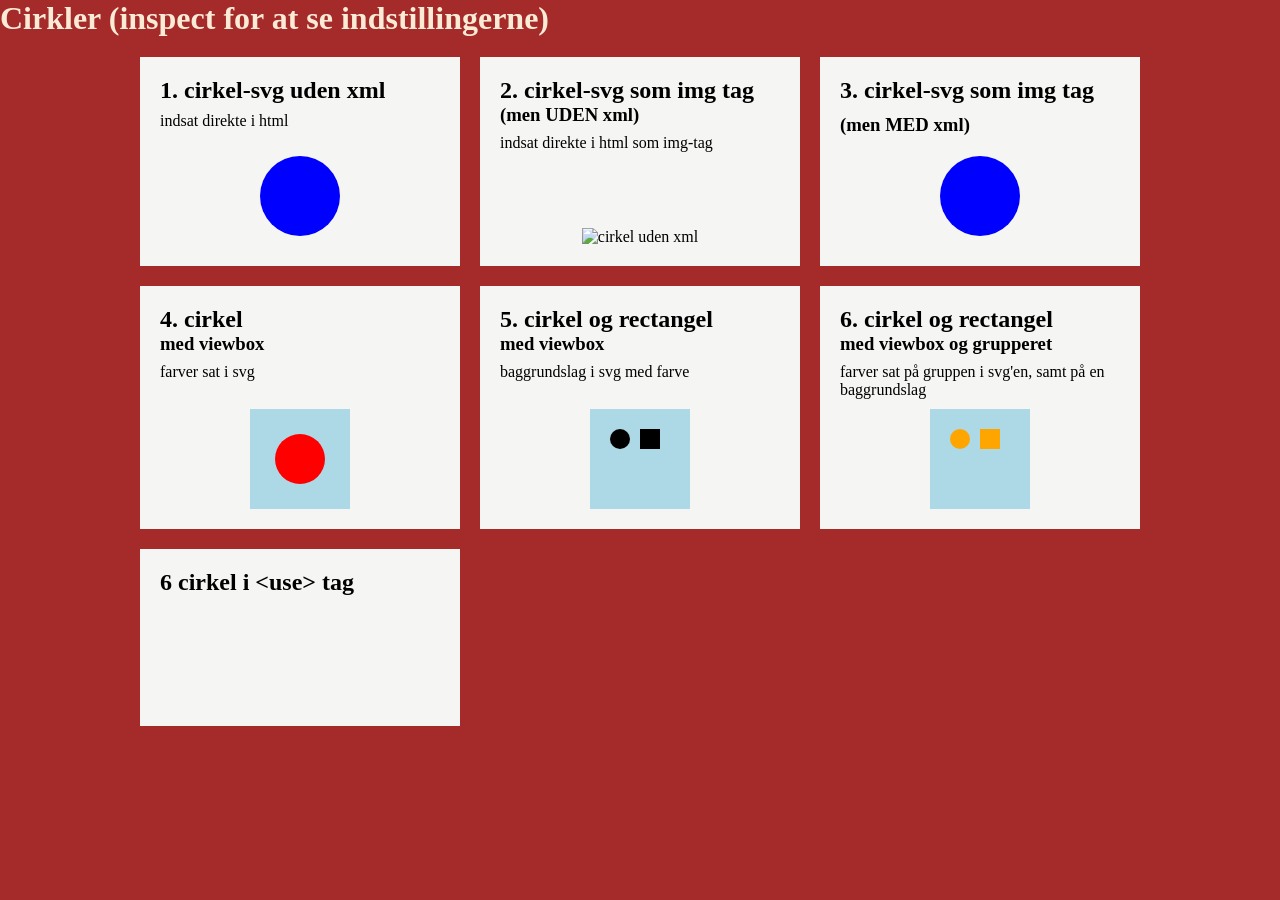
==== index.html @ cb9ac567 "init" ====
<!DOCTYPE html>
<html lang="en">

<head>
    <meta charset="UTF-8">
    <meta name="viewport" content="width=device-width, initial-scale=1.0">
    <title>SVC cirkler</title>
    <link rel="stylesheet" href="index.css">

</head>



<body>


    <h1>Cirkler (inspect for at se indstillingerne)</h1>
    <div class="wrapper">


        <article>
            <div>
                <h2>1. cirkel-svg uden xml</h2>
                <p>indsat direkte i html</p>
            </div>
            <svg width="100" height="100">
                <circle id="foerste" cx="50" cy="50" r="40" fill="blue" />
            </svg>
        </article>

        <article>
            <div>
                <h2>2. cirkel-svg som img tag </h2>
                <h3>(men UDEN xml)</h3>
                <p> indsat direkte i html som img-tag</p>
            </div>
            <img src="svg/cirkel_uden_xml.svg" alt="cirkel uden xml">
        </article>

        <article>
            <h2>3. cirkel-svg som img tag </h2>
            <h3>(men MED xml)</h3>
            <img src="svg/cirkel_med_xml.svg" alt="cirkel uden xml">


        </article>

        <article>
            <div>
                <h2>4. cirkel</h2>
                <h3>med viewbox</h3>
                <p>farver sat i svg</p>
            </div>
            <svg width="100" height="100" viewBox="0 0 40 40">
                <!-- Baggrund -->
                <rect width="100%" height="100%" fill="lightblue" />
                <circle cx='50%' cy='50%' r='10' fill="red" />
            </svg>
        </article>

        <article>
            <div>
                <h2>5. cirkel og rectangel </h2>
                <h3>med viewbox</h3>
                <p>baggrundslag i svg med farve </p>
            </div>
            <svg width="100" height="100" viewBox="0 0 100 100">
                <!-- Baggrund -->
                <rect width="100%" height="100%" fill="lightblue" />


                <circle cx='30' cy='30' r='10' />
                <rect x='50' y='20' width='20' height='20' />

            </svg>
        </article>

        <article>
            <div>
                <h2>6. cirkel og rectangel</h2>
                <h3>med viewbox og grupperet</h3>
                <p>farver sat på gruppen i svg'en, samt på en baggrundslag</p>
            </div>
            <svg width="100" height="100" viewBox="0 0 100 100">
                <!-- Baggrund -->
                <rect width="100%" height="100%" fill="lightblue" />

                <g fill="orange">
                    <circle cx='30' cy='30' r='10' />
                    <rect x='50' y='20' width='20' height='20' />
                </g>

            </svg>
        </article>

        <article>
            <h2>6 cirkel i &lt;use&gt; tag</h2>
            <svg width="100" height="100">
                <use href="cirkel_med_xml.svg"></use>
            </svg>
        </article>

    </div>




</body>

</html>
---- index.css ----
* {
  margin: 0;
  padding: 0;
}
#id {
  fill: green;
}

body {
  background-color: brown;
}

h1 {
  color: antiquewhite;
}
p {
  padding-top: 0.5rem;
}
.wrapper {
  display: grid;
  grid-template-columns: repeat(auto-fill, minmax(300px, 1fr));
  grid-auto-flow: row;
  gap: 20px;
  max-width: 1000px;
  margin: 0 auto;
  padding: 20px;

  & article {
    background-color: rgb(245, 245, 243);
    display: grid;
    gap: 10px;
    padding: 20px;

    & > :last-child {
      justify-self: center;
      align-self: end;
      /* background-color: rgb(247, 236, 179); */
    }
  }
}
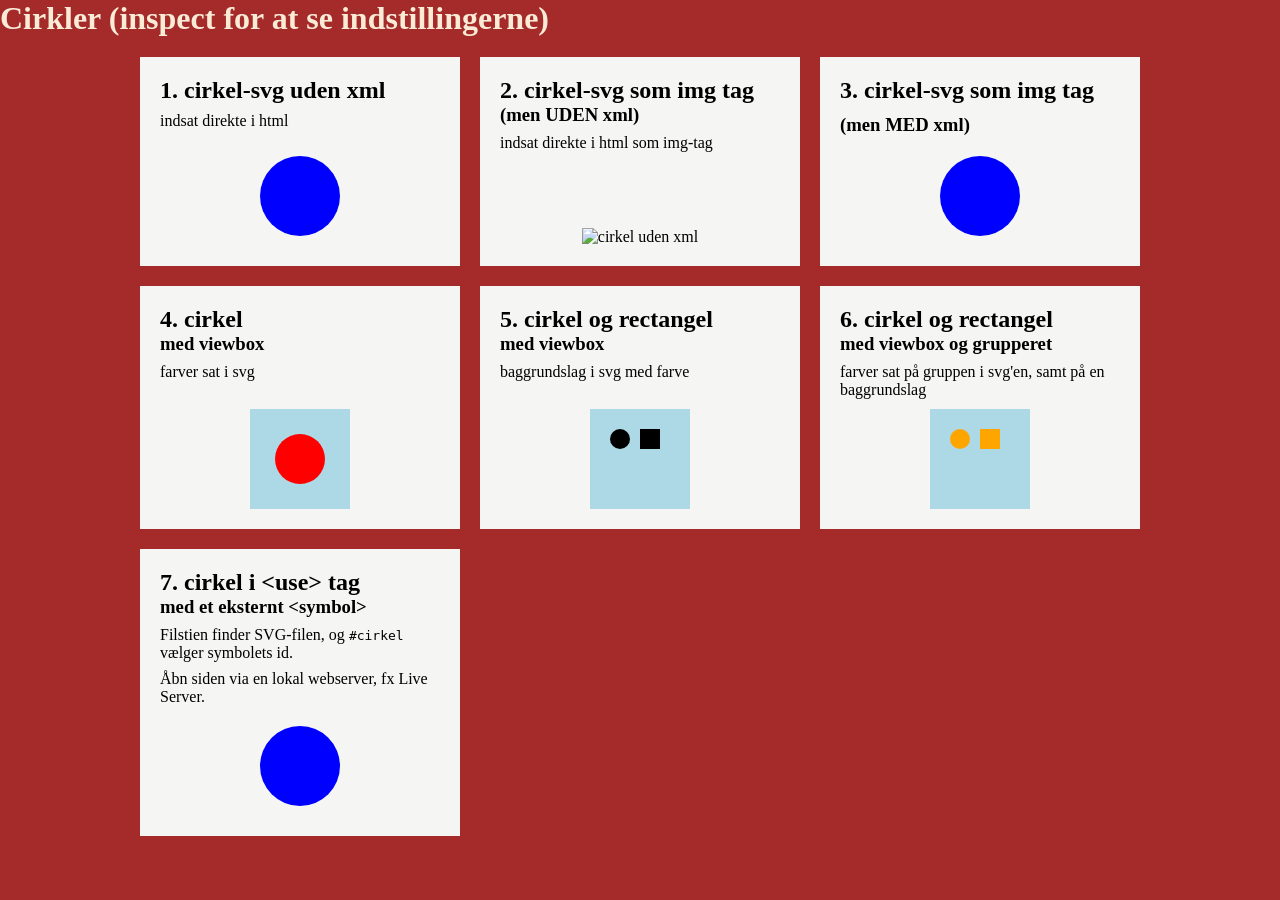
==== commit 7b9ec15d: "nu med use" ====
--- a/index.html
+++ b/index.html
@@ -94,9 +94,15 @@
         </article>
 
         <article>
-            <h2>6 cirkel i &lt;use&gt; tag</h2>
-            <svg width="100" height="100">
-                <use href="cirkel_med_xml.svg"></use>
+            <div>
+                <h2>7. cirkel i &lt;use&gt; tag</h2>
+                <h3>med et eksternt &lt;symbol&gt;</h3>
+                <p>Filstien finder SVG-filen, og <code>#cirkel</code> vælger symbolets id.</p>
+                <p>Åbn siden via en lokal webserver, fx Live Server.</p>
+            </div>
+            <svg width="100" height="100" viewBox="0 0 100 100" fill="blue" role="img"
+                aria-label="Blå cirkel genbrugt fra en ekstern SVG-fil">
+                <use href="svg/cirkel_symbol.svg#cirkel"></use>
             </svg>
         </article>
 
@@ -107,4 +113,4 @@
 
 </body>
 
-</html>+</html>
